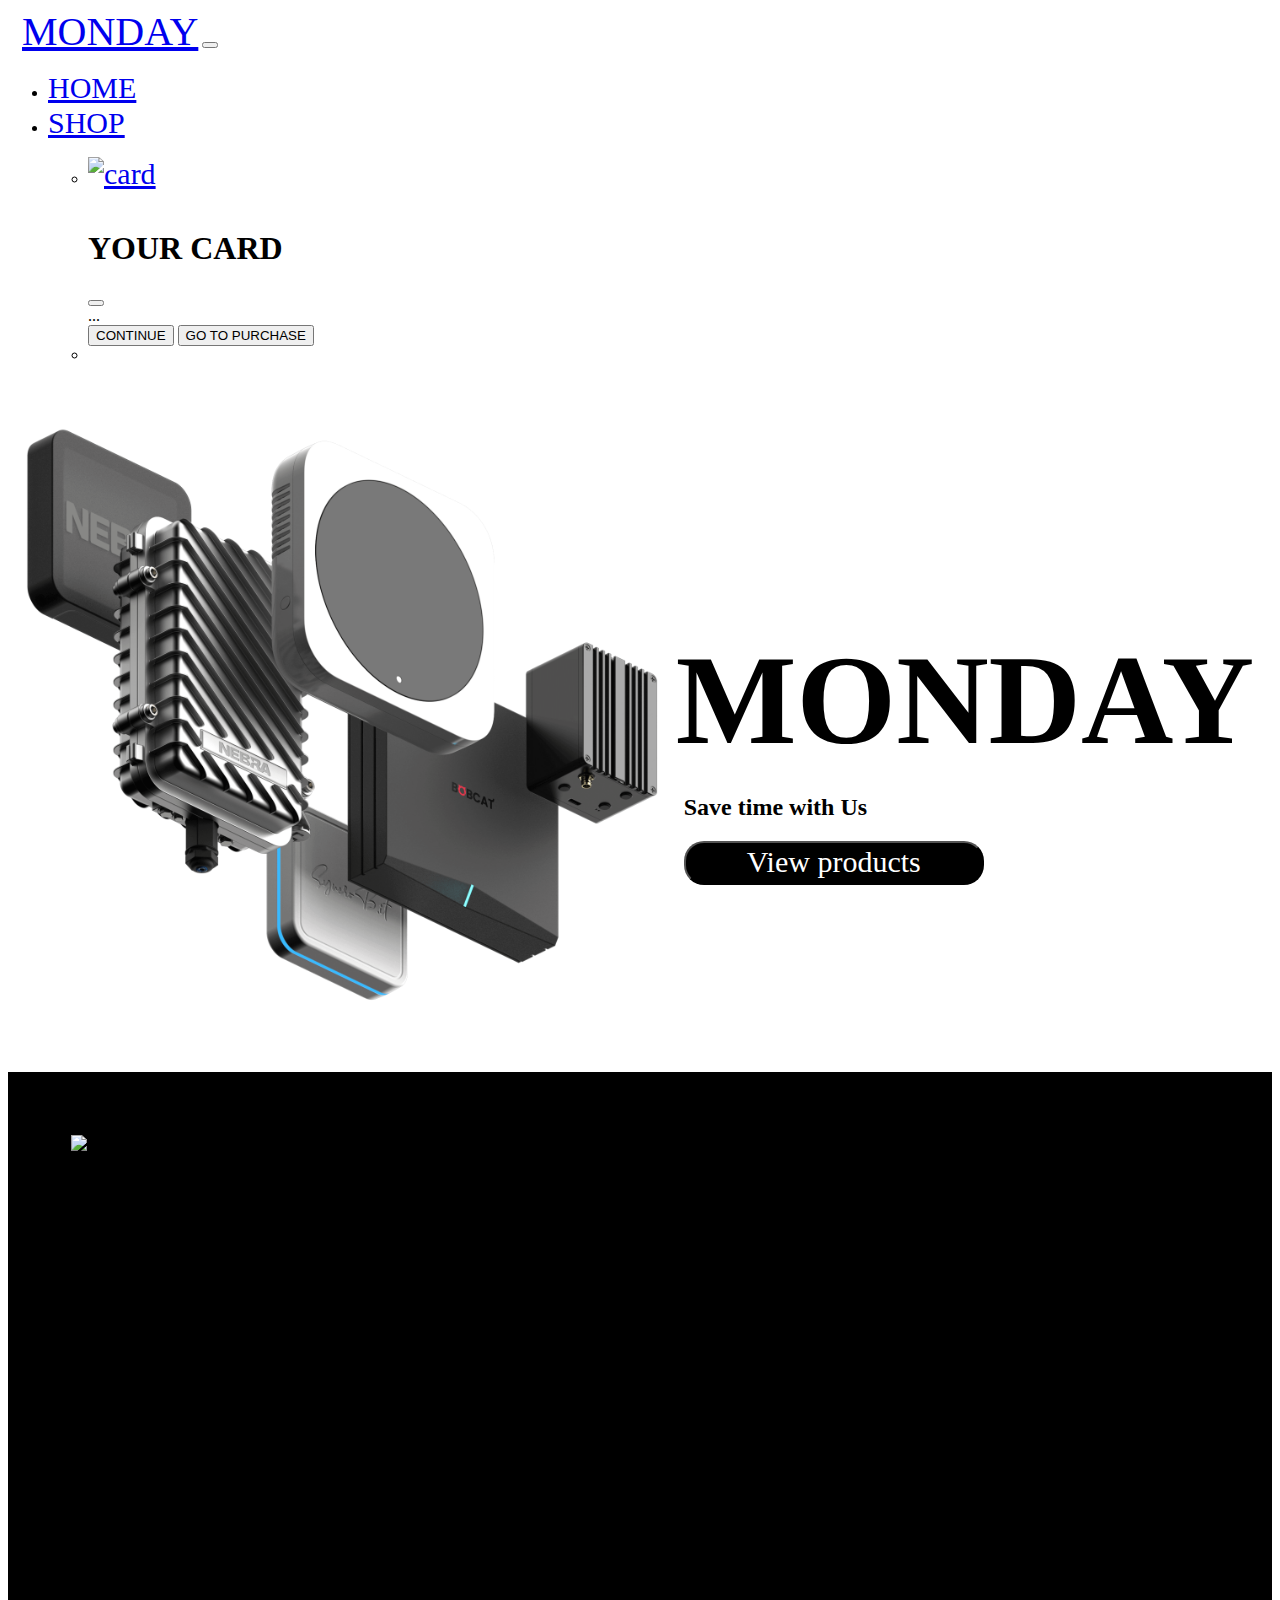
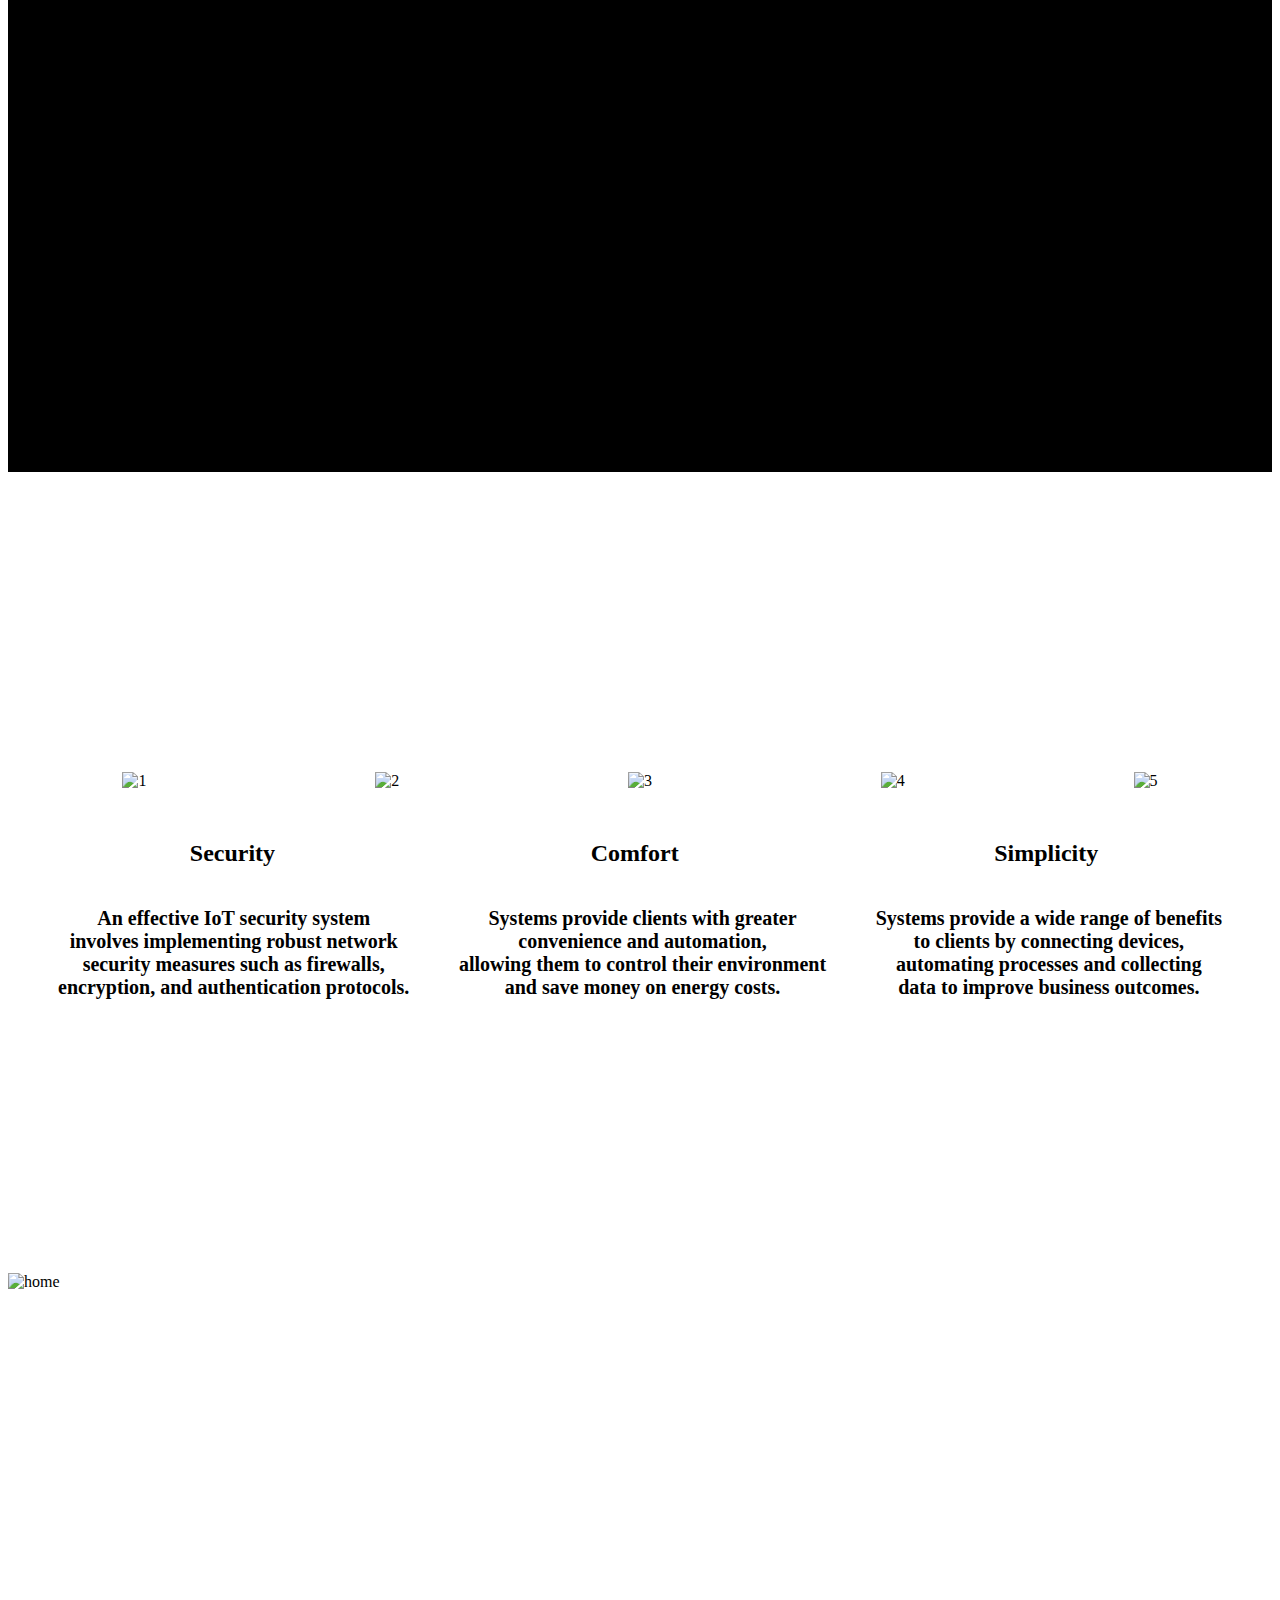
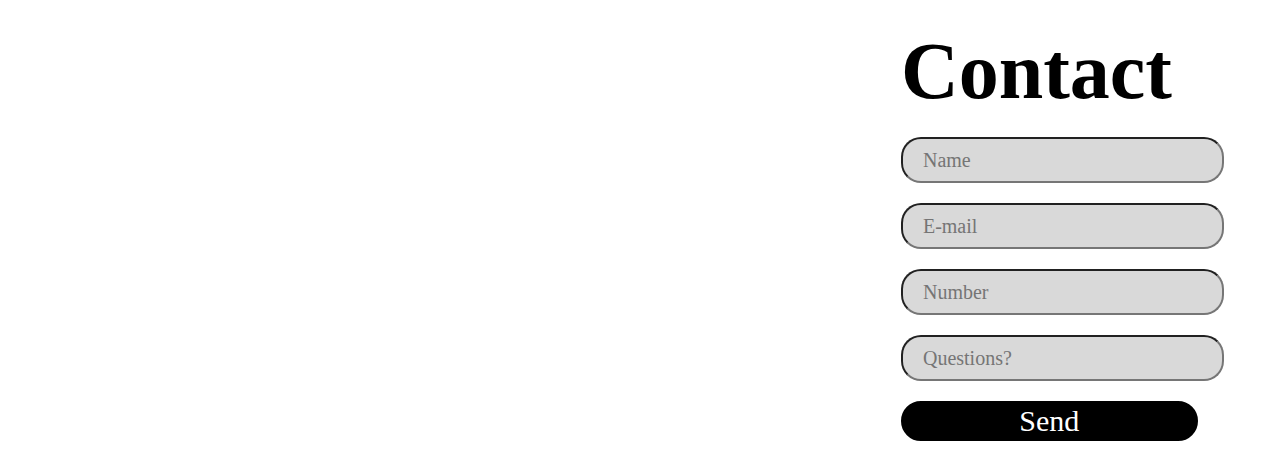
==== index.html @ ef7001c6 "Add files via upload" ====
<!DOCTYPE html>
<html lang="en">
<head>
    <meta charset="UTF-8">
    <meta http-equiv="X-UA-Compatible" content="IE=edge">
    <meta name="viewport" content="width=device-width, initial-scale=1.0">
    <title>MONDAY</title>
    <link rel="stylesheet" href="css/style.css">
    <link href="https://cdn.jsdelivr.net/npm/bootstrap@5.2.3/dist/css/bootstrap.min.css" rel="stylesheet" integrity="sha384-rbsA2VBKQhggwzxH7pPCaAqO46MgnOM80zW1RWuH61DGLwZJEdK2Kadq2F9CUG65" crossorigin="anonymous">
</head>
<body>
    <script src="https://cdn.jsdelivr.net/npm/bootstrap@5.2.3/dist/js/bootstrap.bundle.min.js" integrity="sha384-kenU1KFdBIe4zVF0s0G1M5b4hcpxyD9F7jL+jjXkk+Q2h455rYXK/7HAuoJl+0I4" crossorigin="anonymous"></script>
    <nav class="navbar navbar-expand-lg bg-light">
        <div class="container-fluid">
            <img class="logo" src="/code/img/chip.svg" alt="">
            <a id="monday" class="navbar-brand" href="/code/index.html">MONDAY</a>
            <button class="navbar-toggler" type="button" data-bs-toggle="collapse" data-bs-target="#navbarNav" aria-controls="navbarNav" aria-expanded="false" aria-label="Toggle navigation">
                <span class="navbar-toggler-icon"></span>
          </button>
          <div class="collapse navbar-collapse" id="navbarNav">
            <ul class="navbar-nav top-menu">
                    <li class="nav-item">
                        <a id="shop" class="nav-link active" aria-current="page" href="/code/index.html">HOME</a>
                    </li>           
                <li class="nav-item">
                    <a id="shop" class="nav-link active" aria-current="page" href="/code/shop.html">SHOP</a>
                  </li>           
            </ul>
            
            <ul class="navbar-nav ms-auto mb-2">
                <ul class="navbar-nav">
                    <li class="nav-item">
                        <a id="shop" class="nav-link active" aria-current="page" href="#" data-bs-toggle="modal" data-bs-target="#modal-card">
                            <img id="card" src="/code/img/korzina.svg" alt="card">
                        </a>
                        <div class="modal fade" id="modal-card" tabindex="-1" aria-labelledby="exampleModalLabel" aria-hidden="true">
                            <div class="modal-dialog modal-lg">
                              <div class="modal-content">
                                <div class="modal-header">
                                  <h1 class="modal-title fs-5" id="exampleModalLabel">YOUR CARD</h1>
                                  <button type="button" class="btn-close" data-bs-dismiss="modal" aria-label="Close"></button>
                                </div>
                                <div class="modal-body">
                                  ...
                                </div>
                                <div class="modal-footer">
                                  <button type="button" class="btn btn-secondary" data-bs-dismiss="modal">CONTINUE</button>
                                  <button type="button" class="btn btn-primary">GO TO PURCHASE</button>
                                </div>
                              </div>
                            </div>
                          </div>
                          
                      </li>           
                    <li class="nav-item">
                        <a class="nav-link"  href="/code/user.html">
                            <img class="logo-user" src="/code/img/user.svg" alt="">
                        </a>
                    </li> 
                </ul>
        
                </li>
                </li>
              </ul>
          </div>
        </div>
      </nav>

    </header>
    <div class="product">
        <img class="img_product" src="img/34.png" alt="Some product">
        <div class="first">
            <h1 class="monday">MONDAY</h1>
            <h2>Save time with Us</h2>
            <a href="/code/shop.html">
                <button class="button_zakaz">View products</button>
            </a>
        </div>
    </div>
    <div class="black">
        <div id="foto1">
            <img class="map" src="/code/img/14.png" alt="map">
        </div>
        <div id="network">
            <img class="net" src="/code/img/26.svg" alt="yes">
        </div>
        <div id="foto2">
            <img src="/code/img/41.png" class="face" alt="face">
        </div>
        <div id="text_foto">
            <h2 class="white_text">Forget about unnecessary worries. </br> Multifunctional devices</br> will save your time.</h2>
        </div>
        <div id="icon">
            <img class="icon_net" src="/code/img/30.svg" alt="icon">
        </div>
    </div>
    <div class="iot_icon">
        <img src="/code/img/22_1.png" alt="1">
        <img src="/code/img/22_2.png" alt="2">
        <img src="/code/img/22_3.png" alt="3">
        <img src="/code/img/22_4.png" alt="4">
        <img src="/code/img/22_5.png" alt="5">
    </div>
    <div class="iot_text1">
        <h2>Security</h2>
        <h2>Comfort</h2>
        <h2>Simplicity</h2>
    </div>
    <div class="iot_text2">
        <h3 id="security">An effective IoT security system </br>involves implementing robust network</br> security
            measures such as firewalls,</br> encryption, and authentication protocols.</h3>
        <h3 id="security">Systems provide clients with greater</br>
            convenience and automation,</br>
            allowing them to control their environment</br>
            and save money on energy costs. </h3>
        <h3 id="security">Systems provide a wide range of benefits</br>
        to clients by connecting devices,</br> automating processes and collecting</br>
        data to improve business outcomes.</h3>
    </div>
    <div>
        <video class="video" src="/code/source/1.mp4" autoplay muted loop></video>
    </div>
    <div class="gadget1">
        <img class="gadget" src="/code/img/4.jpg" alt="home">
        <form action="" class="user_form" id="add-user-form">
        <div class="contact">
            <h1 id="contact">
                Contact
            </h1>
            <input class="input" required type="text" minlength="1" maxlength="20" placeholder="Name">
            <input class="input" required type="email" minlength="8" maxlength="40" placeholder="E-mail">
            <input class="input" required type="number" minlength="11" maxlength="13" placeholder="Number">
            <input class="input" type="text" placeholder="Questions?">
            <button class="button" type="submit">Send</button>
        </div>
        </form>
    </div>
</body>
</html>
---- css/style.css ----
@font-face {
    font-family: Iceland;
    src: url(/code/source/Iceland/Iceland-Regular.ttf);
}

@font-face {
    font-family: PT Mono;
    src: url(/code/source/PT_Mono/);
}

.button_zakaz{
    background-color: black;
    text-align: center;
    color: white;
}

.monday{
    font-size: 128px;
    font-family: Iceland;
    margin-top: 200px;
    margin-bottom: 0px;
    animation-name: exw;
    animation-duration: 1.5s;
} 

@keyframes exw {
	0%{
		margin-left: 0;
	}
	50%{
		margin-left: 100px;
	}
	100%{
		margin-left: 0;
	}
}

h2{
    font-size: 36;
    font-family: PT Mono;
    margin-left: 8px;
}

h3{
    font-family: PT Mono; 
    font-size: 18px;
}

.product{
    display: flex;
    flex-direction: row;
    justify-content: space-evenly;
    margin-top: 5%;
    margin-bottom: 5%;
}

.first{
    display: flex;
    flex-direction: column;
    align-items: flex-start;

}

.button_zakaz{
    width: 300px;
    height: 44px;
    margin-left: 8px;
    font-size: 30px;
    font-family: PT Mono;
    padding-bottom: 2px;
    border-radius: 20px;
}

.img_product{
    width: 50%;
}

.black{
    height: 1000px;
    width: 100%;
    background-color: black;
}

.map{
    height: 1200px;
    width: 90%;
    margin-left: 5%;
    margin-right: 5%;
    margin-top: 5%;
    width: 90%;
}

.face{
    height: 800px;
    margin-left: 20%;
    margin-top: 5%;
    margin-right: 5%;
    margin-top: 5%;
}

#foto1, #foto2, #text_foto, #network, #icon{
    position: relative;
}

#foto2{
    top: -2500px;
}

.white_text{
    color: white;
    text-align: end;
    margin-right: 6%;
}

#text_foto{
    top: -3000px;
}

#network{
    top: -1400px;
}

#icon{
    top: -3200px;
}

.net{
    height: 1200px;
    margin-left: 5%;
    margin-top: 5%;
    margin-right: 5%;
    margin-top: 5%;  
    transform: rotateX(54.7356103deg) rotateY(0deg) rotateZ(45deg); 

}

.icon_net{
    height: 500px;
    margin-left: 400px;
}

.iot_icon{
    display: flex;
    flex-direction: row;
    justify-content: space-around;
    margin-top: 300px;
}

.iot_text1{
    margin-top: 30px;
    margin-bottom: 0;
    margin-left: 20px;
    margin-right: 20px;
    display: flex;
    flex-direction: row;
    justify-content: space-around;  

}

.iot_text2{
    display: flex;
    flex-direction: row;
    justify-content: space-between;  
    margin-left: 50px;
    margin-right: 50px;
    

}

#security{
    text-align: center;
    font-size: 20px;
    
}

.video{
    margin-top: 100px;
    width: 100%;
    margin-bottom: 0;
}

.home1{
    margin-top: 0;
    align-items: flex-end;
    height: 100%;
}

.gadget1{
    margin-top: 0;
    margin-bottom: 0;
    padding-top: 0%;
    display: flex;
    flex-direction: row;
    justify-content: space-between;
}


.contact{
    display: flex;
    flex-direction: column;
    margin-right: 100px;
    margin-left: 100px;
    font-family: Iceland;
    margin-top: 300px;
    width: 70%;
}

.input{
    margin-top: 20px;
    width: 90%;
    border-radius: 20px;
    background-color: rgb(217, 217, 217);
    height: 40px;
    font-family: Iceland;
    font-size: 20px;
    padding-left: 20px;
    
}

#contact{
    margin-bottom: 0;
    font-size: 80px;
}

.button{
    margin-top: 20px;
    background-color: black;
    color: white;
    font-size: 30px;
    font-family: Iceland;
    border-radius: 20px;
    width: 90%;
    height: 40px;
    border: 2px solid #000000;
    padding-bottom: 10px;
    

}

.logo{
    height: 30px;
    margin-right: 10px;
    color: white;
}

.header{
    display: flex;
    flex-direction: row;
    justify-content: space-between;

}

.product-card{
    box-shadow: 0 2px 5px 0 rgba(0, 0, 0, 0.06);
    transition: all .3s;
}

.product-card:hover{
    box-shadow: 0 14px 30px -15px rgba(0, 0, 0, 0.75);
}

.product-thumb a{
    display: flex;
    
    align-items: center;
    justify-content: center;
    height: 200px;
    padding: 20px;
}

.product-thumb img{
    max-width: 100%;
    max-height: 100%;
}

.product-details h4 a{
    color: #000000;
    font-weight: 500;
    font-family: PT Mono;
    display: block;
    text-decoration: none;
    margin-left: 20px;
}

.product-details p{
    font-size: 15px;
    margin-bottom: 20px;
    color: #999;
    font-family: PT Mono;
    margin-left: 20px;
}

.product-bottom-details{
    border-top: 1px solid #eee;
    padding-top: 10px;
}

.product-price{
    font-size: 18px;
    font-weight: 600;
    margin-right: 5px;
    margin-left: 5px;
}

.product-price small{
    font-weight: 400;
    text-decoration: line-through;
    margin-right: 5px;
    margin-left: 5px;
}

.product-links a{
    font-size: 20px;
    margin-left: 10px;
}

#bag{
    height: 20px;
    margin-bottom: 10px;
    margin-right: 10px;
}

.home1{
    width: 30%;
}

#monday{
    font-family: Iceland;
    font-size: 40px;
}

#shop{
    font-family: Iceland;
    font-size: 30px;
}

.logo-user{
    width: 30px;
}

#card{
    width: 30px;
    margin-bottom: 18px;
}

img{
    max-width: 100%;
    height: auto;
}

.navbar-nav .navbar-nav .dropdown-menu{
    right: 0;
    left: auto;

}

.top-menu li a::after{
    content: '';
    display: block;
    width: 100%;
    background-color: #111;
    height: 1px;
    transition: all .5s;
    transform: scale(0);
}

.top-menu li a:hover:after{
    transform: scale(1);
}

.icon-footer{
    height: 30px;
    margin-right: 50px;
}

.footer-site{
    text-decoration: none;
    color: #000000;
    margin-right: 50px;
}

.build{
    width: 50%;
}

.sign-in{
    display: flex;
    flex-direction: row;
    justify-content: space-between;
}

.form{
    margin-top: 300px;
    margin-right: 50px;
    margin-left: 50px;
}

#contact{
    font-family: Iceland;
}

#qwerty{
    background-color: rgb(255, 255, 255);
    width: 100%;
}

.polosa{
    height: 1px;
    background-color: #000000;
}

@media (max-width: 576px) {

}


@media (max-width: 768px) {

}


@media (max-width: 992px) {
    .product{
        flex-direction: column;
        justify-content: space-around;
    }
    .monday{
        margin-top: 50px;
    }
    .gadget1{
        flex-direction: column;
        justify-content: space-around;
    }
    .gadget{
        width: 100%;
    }
    .contact{
        margin-top: 50px;
    }
    .sign-in{
        flex-direction: column;
        justify-content: space-around;
    }
    .form{
        margin-top: 50px;
    }
    .build{
        width: 100%;
    }
    .button{
        margin-bottom: 50px;
    }
}

@media (max-width: 1200px) {

}
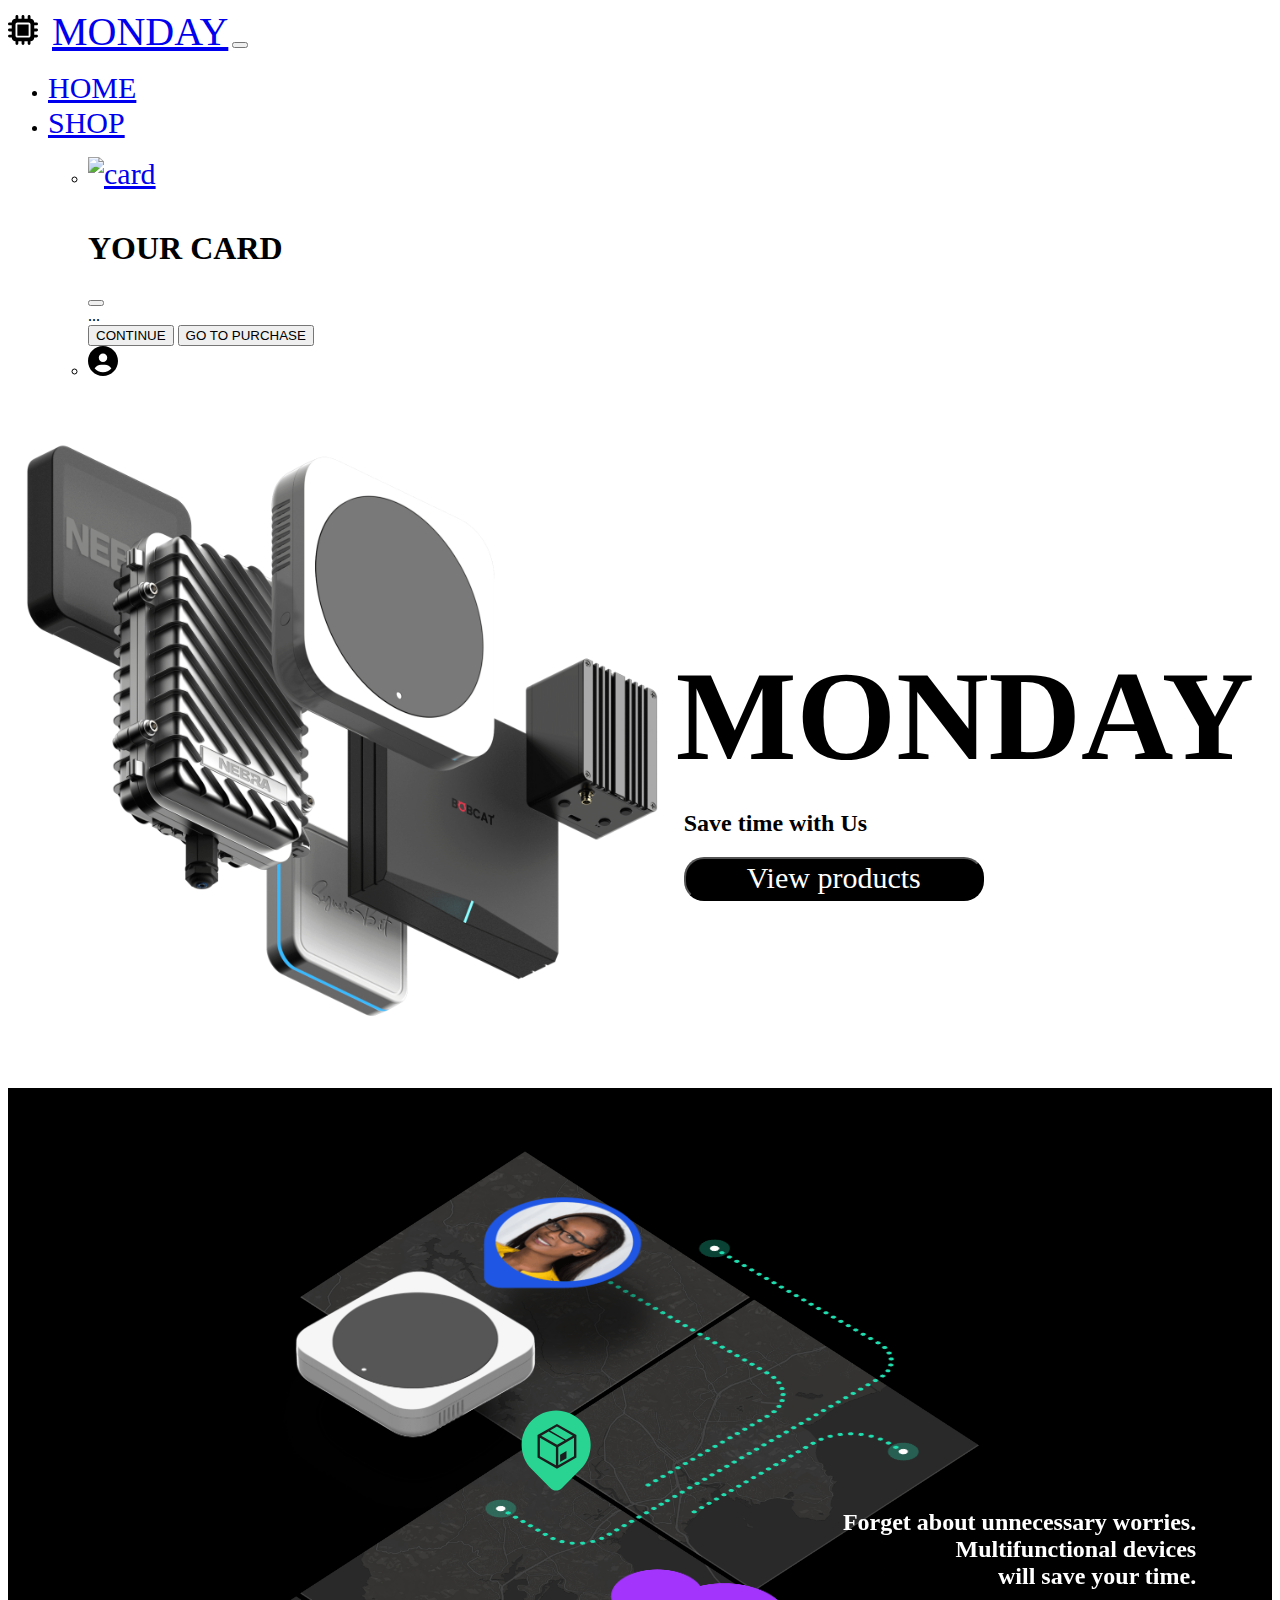
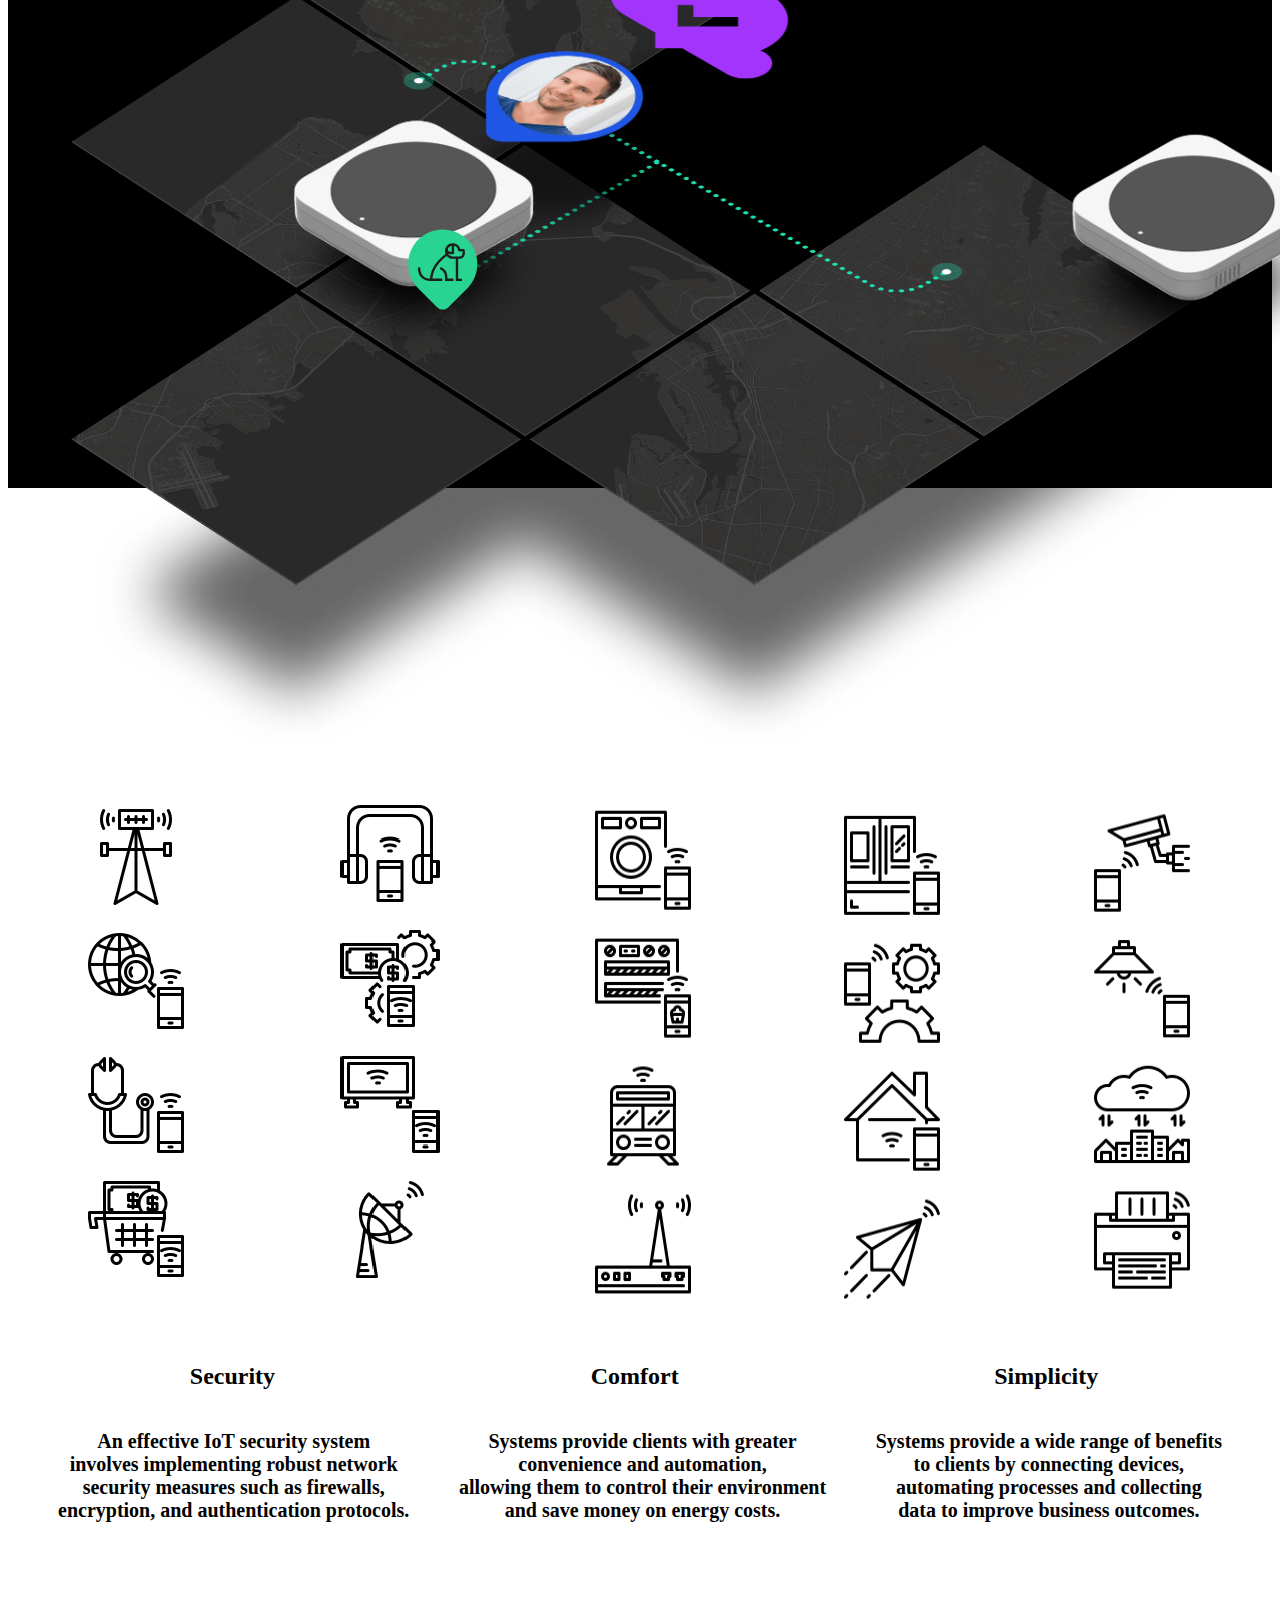
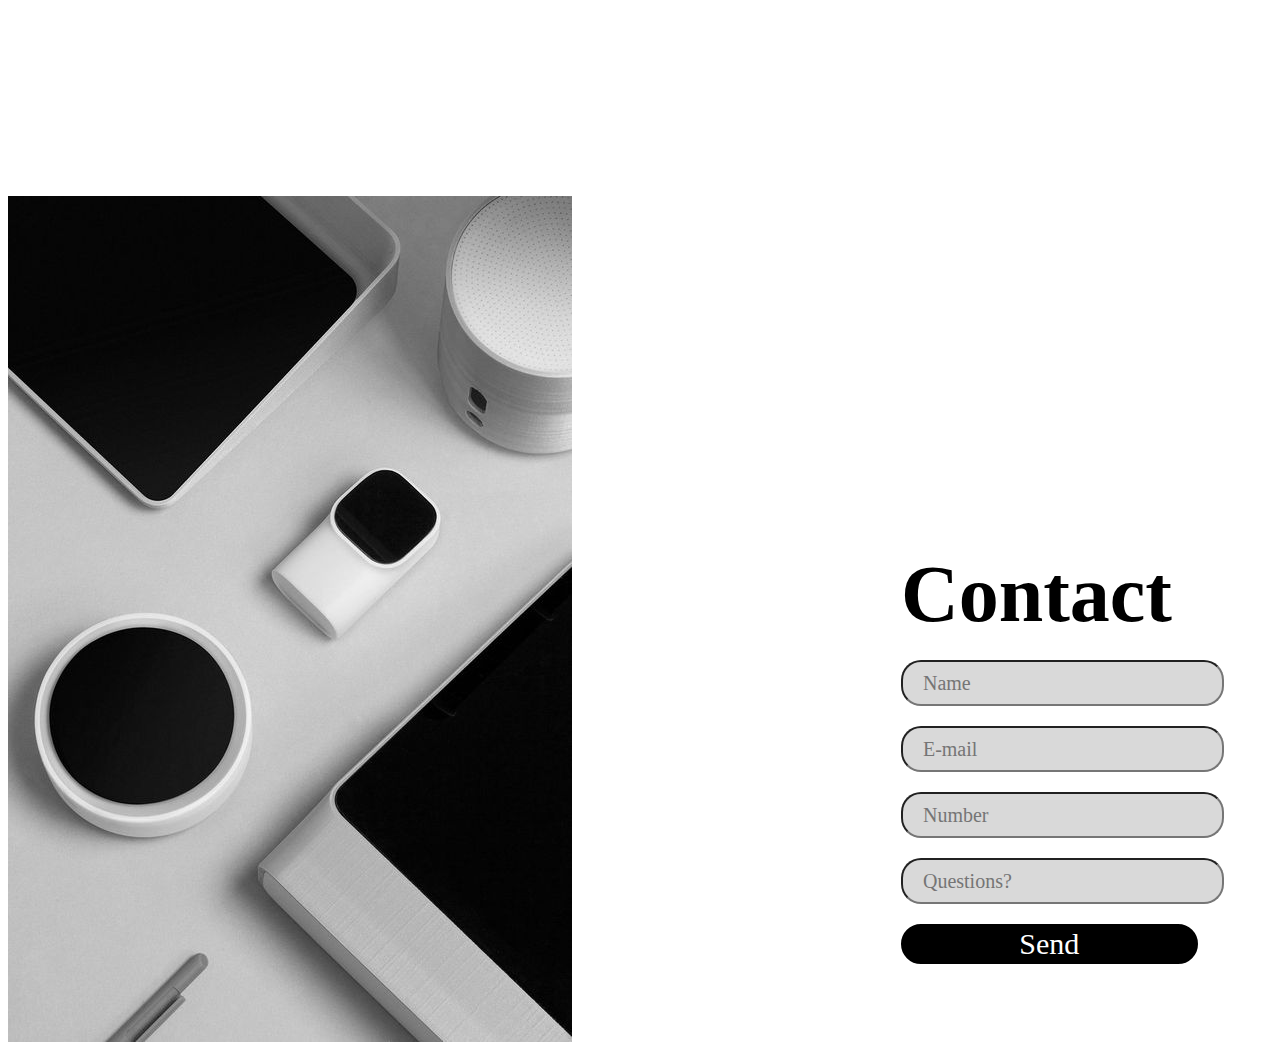
==== commit 008ad2f7: "Update index.html" ====
--- a/index.html
+++ b/index.html
@@ -12,18 +12,18 @@
     <script src="https://cdn.jsdelivr.net/npm/bootstrap@5.2.3/dist/js/bootstrap.bundle.min.js" integrity="sha384-kenU1KFdBIe4zVF0s0G1M5b4hcpxyD9F7jL+jjXkk+Q2h455rYXK/7HAuoJl+0I4" crossorigin="anonymous"></script>
     <nav class="navbar navbar-expand-lg bg-light">
         <div class="container-fluid">
-            <img class="logo" src="/code/img/chip.svg" alt="">
-            <a id="monday" class="navbar-brand" href="/code/index.html">MONDAY</a>
+            <img class="logo" src="/img/chip.svg" alt="">
+            <a id="monday" class="navbar-brand" href="/index.html">MONDAY</a>
             <button class="navbar-toggler" type="button" data-bs-toggle="collapse" data-bs-target="#navbarNav" aria-controls="navbarNav" aria-expanded="false" aria-label="Toggle navigation">
                 <span class="navbar-toggler-icon"></span>
           </button>
           <div class="collapse navbar-collapse" id="navbarNav">
             <ul class="navbar-nav top-menu">
                     <li class="nav-item">
-                        <a id="shop" class="nav-link active" aria-current="page" href="/code/index.html">HOME</a>
+                        <a id="shop" class="nav-link active" aria-current="page" href="/index.html">HOME</a>
                     </li>           
                 <li class="nav-item">
-                    <a id="shop" class="nav-link active" aria-current="page" href="/code/shop.html">SHOP</a>
+                    <a id="shop" class="nav-link active" aria-current="page" href="/shop.html">SHOP</a>
                   </li>           
             </ul>
             
@@ -53,8 +53,8 @@
                           
                       </li>           
                     <li class="nav-item">
-                        <a class="nav-link"  href="/code/user.html">
-                            <img class="logo-user" src="/code/img/user.svg" alt="">
+                        <a class="nav-link"  href="/user.html">
+                            <img class="logo-user" src="/img/user.svg" alt="">
                         </a>
                     </li> 
                 </ul>
@@ -72,34 +72,34 @@
         <div class="first">
             <h1 class="monday">MONDAY</h1>
             <h2>Save time with Us</h2>
-            <a href="/code/shop.html">
+            <a href="/shop.html">
                 <button class="button_zakaz">View products</button>
             </a>
         </div>
     </div>
     <div class="black">
         <div id="foto1">
-            <img class="map" src="/code/img/14.png" alt="map">
+            <img class="map" src="/img/14.png" alt="map">
         </div>
         <div id="network">
-            <img class="net" src="/code/img/26.svg" alt="yes">
+            <img class="net" src="/img/26.svg" alt="yes">
         </div>
         <div id="foto2">
-            <img src="/code/img/41.png" class="face" alt="face">
+            <img src="/img/41.png" class="face" alt="face">
         </div>
         <div id="text_foto">
             <h2 class="white_text">Forget about unnecessary worries. </br> Multifunctional devices</br> will save your time.</h2>
         </div>
         <div id="icon">
-            <img class="icon_net" src="/code/img/30.svg" alt="icon">
+            <img class="icon_net" src="/img/30.svg" alt="icon">
         </div>
     </div>
     <div class="iot_icon">
-        <img src="/code/img/22_1.png" alt="1">
-        <img src="/code/img/22_2.png" alt="2">
-        <img src="/code/img/22_3.png" alt="3">
-        <img src="/code/img/22_4.png" alt="4">
-        <img src="/code/img/22_5.png" alt="5">
+        <img src="/img/22_1.png" alt="1">
+        <img src="/img/22_2.png" alt="2">
+        <img src="/img/22_3.png" alt="3">
+        <img src="/img/22_4.png" alt="4">
+        <img src="/img/22_5.png" alt="5">
     </div>
     <div class="iot_text1">
         <h2>Security</h2>
@@ -118,10 +118,10 @@
         data to improve business outcomes.</h3>
     </div>
     <div>
-        <video class="video" src="/code/source/1.mp4" autoplay muted loop></video>
+        <video class="video" src="/source/1.mp4" autoplay muted loop></video>
     </div>
     <div class="gadget1">
-        <img class="gadget" src="/code/img/4.jpg" alt="home">
+        <img class="gadget" src="/img/4.jpg" alt="home">
         <form action="" class="user_form" id="add-user-form">
         <div class="contact">
             <h1 id="contact">
@@ -136,4 +136,4 @@
         </form>
     </div>
 </body>
-</html>+</html>
